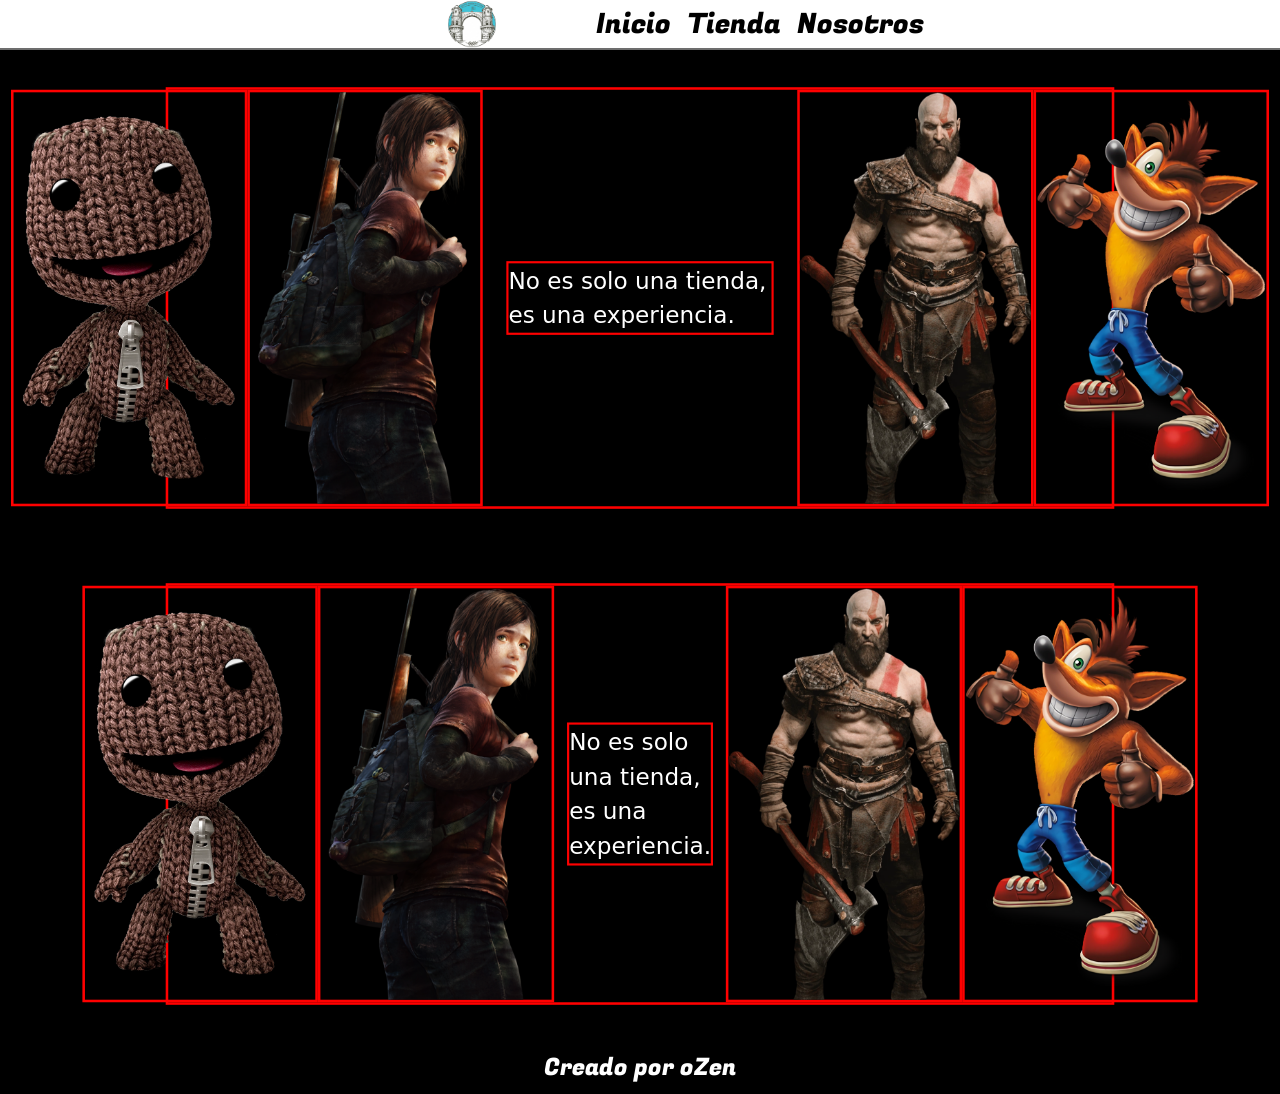
==== index.html @ 8d52ddcc "Añadi: 1-Logo 1024px y 240px. 2-Arregle Header y Footer." ====
<!DOCTYPE html>
<html lang="es">

<head>
    <meta charset="UTF-8">
    <meta name="viewport" content="width=device-width, initial-scale=1.0">
    <title>Tienda Digitales de Juegos </title>
    <meta name="description" content="Cordoba Store SLOGAN">
    <!-- fuentes -->
    <link href="https://cdn.jsdelivr.net/npm/bootstrap@5.3.8/dist/css/bootstrap.min.css" rel="stylesheet"
        integrity="sha384-sRIl4kxILFvY47J16cr9ZwB07vP4J8+LH7qKQnuqkuIAvNWLzeN8tE5YBujZqJLB" crossorigin="anonymous">
    <link rel="stylesheet" href="https://cdnjs.cloudflare.com/ajax/libs/animate.css/4.1.1/animate.min.css" />
    <link rel="preconnect" href="https://fonts.googleapis.com">
    <link rel="preconnect" href="https://fonts.gstatic.com" crossorigin>
    <link
        href="https://fonts.googleapis.com/css2?family=Bungee&family=Fugaz+One&family=Space+Mono:ital,wght@0,400;0,700;1,400;1,700&display=swap"
        rel="stylesheet">
    <link rel="stylesheet" href="./css/estilos.css">
</head>

<body class="bg-black">

    <header
        class="d-flex container-0 start-0 bottom-0 text-white py-0 position-static justify-content-center align-items-center">
        <nav class="d-flex fs-3 nav-bar justify-content-center align-items-center overflow-hidden">
            <h1 style="display: none;">Cordoba.Store</h1>
           <a href="./index.html"><img src="./img/logo/logo pequeño.svg"></a>
            <ul class="list-unstyled d-flex m-1 gap-3">
                <li class="div-header flex-header__delete"><a href="./index.html">Inicio</a></li>
                <li class="div-header"><a href="./pages/tienda.html">Tienda</a></li>
                <li class="div-header"><a href="./pages/nosotros.html">Nosotros</a></li>
            </ul>
        </nav>
    </header>

    <main class="container">
        <div class="d-flex justify-content-center align-content-center align-items-center row-1">
            <img class="col-3 sackboy imagen-libre-2" src="./img/index/sackboy.png">
            <img class="col-3 ellie imagen-libre-1" src="./img/index/ellie.png">
            <div class="d-flex col-4 justify-content-center">
                <p class="text-white fs-2 texto-centro position-static">No es solo una tienda, es una experiencia.</p>
            </div>
            <img class="col-3 kratos imagen-libre-1" src="./img/index/kratos.png">
            <img class="col-3 crash imagen-libre-3" src="./img/index/crash.png">
        </div>
        <div class="d-flex justify-content-center align-content-center align-items-center row-1">
            <img class="col-3 sackboy imagen-libre-2" src="./img/index/sackboy.png">
            <img class="col-3 ellie imagen-libre-1" src="./img/index/ellie.png">
            <div>
                <p class="text-white fs-2 texto-centro">No es solo una tienda, es una experiencia.</p>
            </div>
            <img class="col-3 kratos imagen-libre-1" src="./img/index/kratos.png">
            <img class="col-3 crash imagen-libre-3" src="./img/index/crash.png">
        </div>
    </main>

    <footer
        class="d-flex position-absolute bottom--100 w-100 h-1 text-white py-2 border-0 justify-content-evenly align-items-stretch">
        <nav class="fs-4 list-unstyled align-items-center gap-3 m-0 p-0">
            <p>Creado por oZen</p>
        </nav>
    </footer>


    <script src="./js/codigo.js"></script>
</body>

</html>
---- css/estilos.css ----
/* Box sizing rules */
*,
*::before,
*::after {
  box-sizing: border-box;
}

/* Remove default margin */
body,
h1,
h2,
h3,
h4,
p,
figure,
blockquote,
dl,
dd {
  margin: 0;
}

header {
  display: flex;
  background: #ffffff;
  width: 100%;
  position: sticky;
  top: 0;
  left: 0;
  z-index: 1;
  border-bottom: 2px solid;
  border-color: rgb(109, 109, 109);
}
header.container-0 {
  height: 50px;
}
header.container-0 img {
  transform: scale(0.2);
}
header h2 {
  font-family: "Fugaz One", sans-serif;
  color: #e4a553;
  text-decoration: none;
}
header a {
  font-family: "Fugaz One", sans-serif;
  color: #000000;
  text-decoration: none;
}
header .texto-header {
  font-family: "Space Mono", monospace;
  color: #ffffff;
  text-shadow: 4px 3px #000000;
  font-size: 1.3em;
}
header .titulo {
  font-family: "Space Mono", monospace;
  text-shadow: 5px 5px #590061;
  font-size: 2.1rem;
}

footer {
  color: rgb(255, 255, 255);
}
footer p {
  font-family: "Fugaz One", sans-serif;
  color: large;
  text-align: center;
}

.container div {
  transform: scale(0.85);
  border-style: solid;
  border-color: red;
  position: relative;
}
.container div .imagen-libre-2 {
  position: relative;
  /* Desplaza 50px a la derecha y 100px hacia abajo */
}
.container div .imagen-libre-3 {
  position: relative;
  /* O absolute */
  /* Desplaza 50px a la derecha y 100px hacia abajo */
}
.container div img {
  border-style: solid;
  border-color: red;
}
.container div img.ancho-img {
  transform: scale(1.1);
}/*# sourceMappingURL=estilos.css.map */
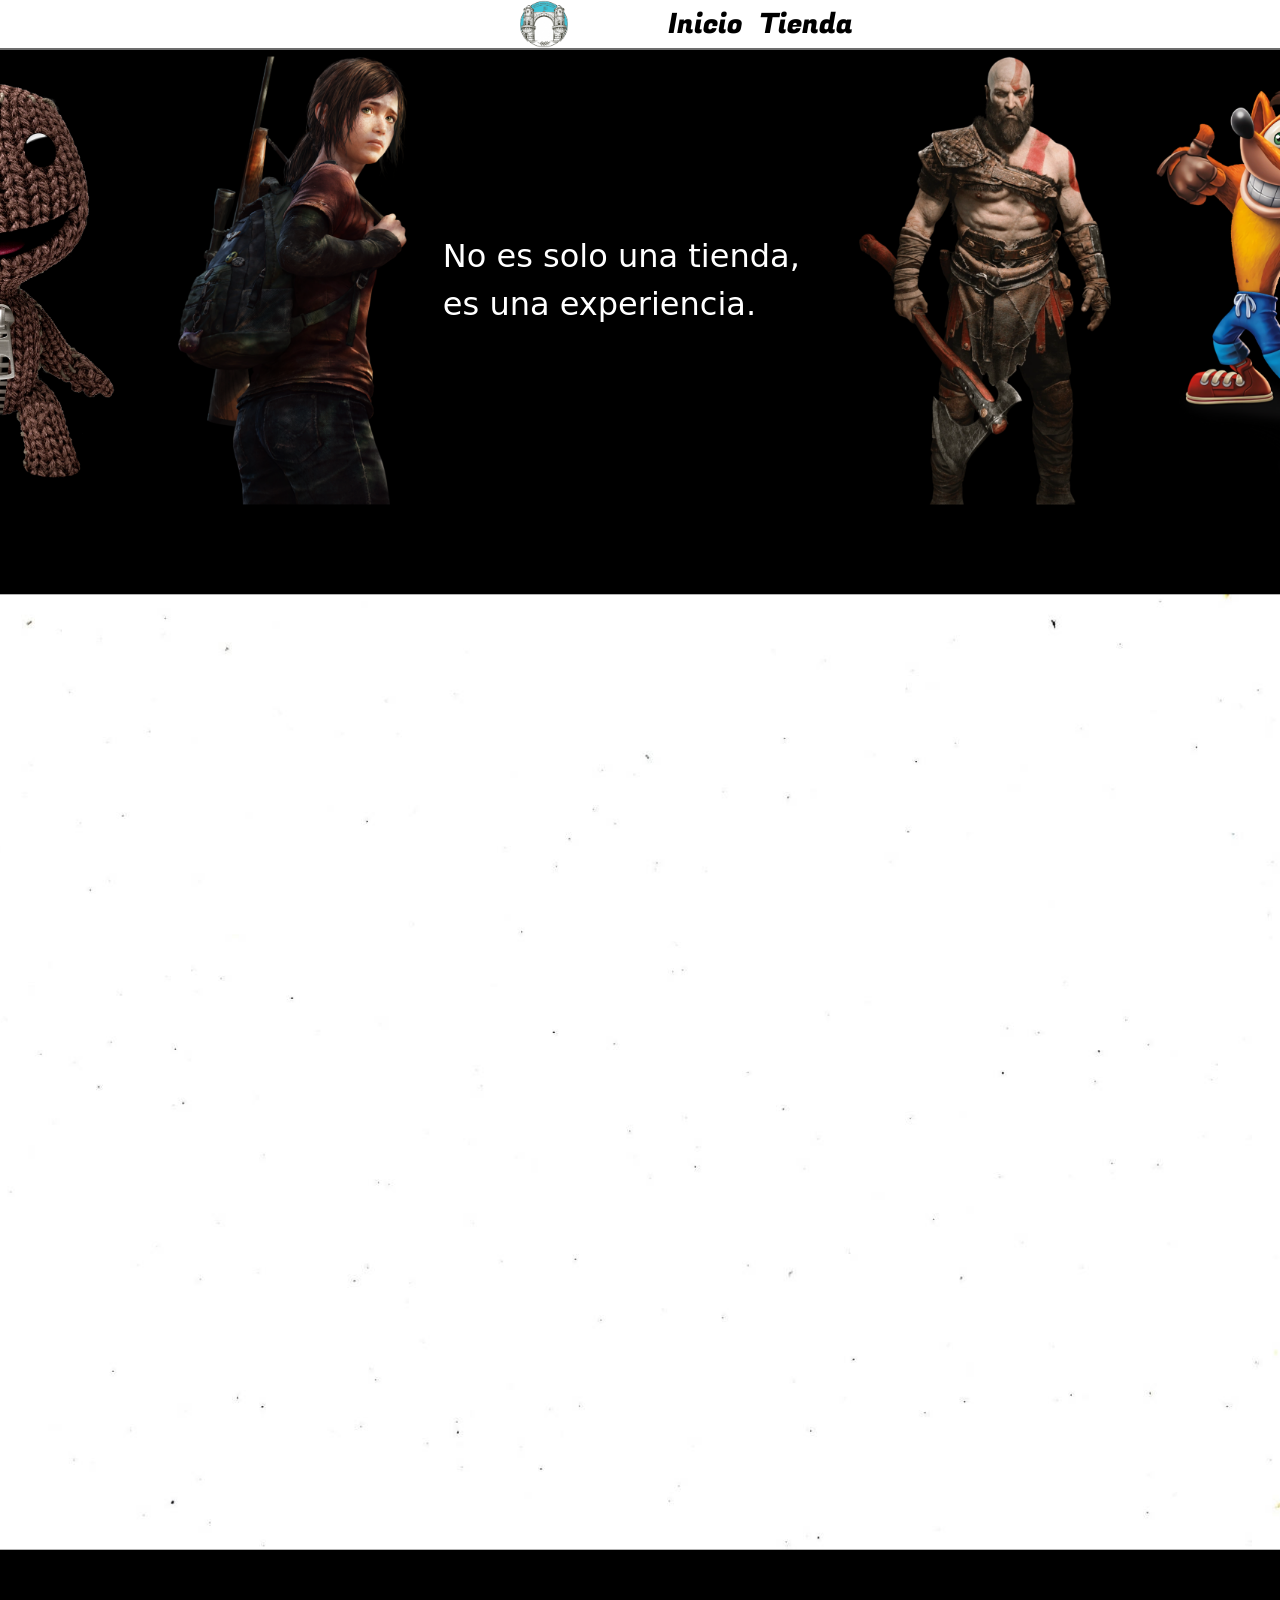
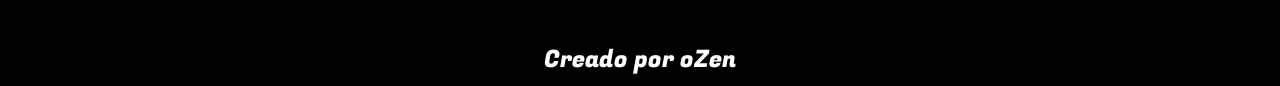
==== commit 1d74da7a: "Añadi: 1-Botones para filtrar 2-JS que agrega div con img 3-Cards en tienda.html" ====
--- a/index.html
+++ b/index.html
@@ -9,7 +9,6 @@
     <!-- fuentes -->
     <link href="https://cdn.jsdelivr.net/npm/bootstrap@5.3.8/dist/css/bootstrap.min.css" rel="stylesheet"
         integrity="sha384-sRIl4kxILFvY47J16cr9ZwB07vP4J8+LH7qKQnuqkuIAvNWLzeN8tE5YBujZqJLB" crossorigin="anonymous">
-    <link rel="stylesheet" href="https://cdnjs.cloudflare.com/ajax/libs/animate.css/4.1.1/animate.min.css" />
     <link rel="preconnect" href="https://fonts.googleapis.com">
     <link rel="preconnect" href="https://fonts.gstatic.com" crossorigin>
     <link
@@ -24,17 +23,16 @@
         class="d-flex container-0 start-0 bottom-0 text-white py-0 position-static justify-content-center align-items-center">
         <nav class="d-flex fs-3 nav-bar justify-content-center align-items-center overflow-hidden">
             <h1 style="display: none;">Cordoba.Store</h1>
-           <a href="./index.html"><img src="./img/logo/logo pequeño.svg"></a>
+            <a href="./index.html"><img src="./img/logo/logo-pequeño.svg"></a>
             <ul class="list-unstyled d-flex m-1 gap-3">
                 <li class="div-header flex-header__delete"><a href="./index.html">Inicio</a></li>
                 <li class="div-header"><a href="./pages/tienda.html">Tienda</a></li>
-                <li class="div-header"><a href="./pages/nosotros.html">Nosotros</a></li>
             </ul>
         </nav>
     </header>
 
     <main class="container">
-        <div class="d-flex justify-content-center align-content-center align-items-center row-1">
+        <div class="d-flex justify-content-center align-content-center align-items-center row-1" style="margin: -3%;">
             <img class="col-3 sackboy imagen-libre-2" src="./img/index/sackboy.png">
             <img class="col-3 ellie imagen-libre-1" src="./img/index/ellie.png">
             <div class="d-flex col-4 justify-content-center">
@@ -43,14 +41,8 @@
             <img class="col-3 kratos imagen-libre-1" src="./img/index/kratos.png">
             <img class="col-3 crash imagen-libre-3" src="./img/index/crash.png">
         </div>
-        <div class="d-flex justify-content-center align-content-center align-items-center row-1">
-            <img class="col-3 sackboy imagen-libre-2" src="./img/index/sackboy.png">
-            <img class="col-3 ellie imagen-libre-1" src="./img/index/ellie.png">
-            <div>
-                <p class="text-white fs-2 texto-centro">No es solo una tienda, es una experiencia.</p>
-            </div>
-            <img class="col-3 kratos imagen-libre-1" src="./img/index/kratos.png">
-            <img class="col-3 crash imagen-libre-3" src="./img/index/crash.png">
+        <div class="d-flex justify-content-center align-content-center align-items-center row-3">
+            <img class="tienda" src="./img/index/blank-white-landscape-7sn5o1woonmklx1h.jpg" alt="">
         </div>
     </main>
 
@@ -62,7 +54,8 @@
     </footer>
 
 
-    <script src="./js/codigo.js"></script>
+    <script src="./js/index.js"></script>
+    <script src="https://cdn.jsdelivr.net/npm/bootstrap@5.3.8/dist/js/bootstrap.bundle.min.js" integrity="sha384-FKyoEForCGlyvwx9Hj09JcYn3nv7wiPVlz7YYwJrWVcXK/BmnVDxM+D2scQbITxI" crossorigin="anonymous"></script>
 </body>
 
 </html>
--- a/css/estilos.css
+++ b/css/estilos.css
@@ -1,3 +1,4 @@
+@charset "UTF-8";
 /* Box sizing rules */
 *,
 *::before,
@@ -67,25 +68,24 @@
   text-align: center;
 }
 
-.container div {
+.container div img {
   transform: scale(0.85);
-  border-style: solid;
-  border-color: red;
-  position: relative;
 }
-.container div .imagen-libre-2 {
-  position: relative;
-  /* Desplaza 50px a la derecha y 100px hacia abajo */
+.container div img.ancho-img {
+  transform: scale(1.1);
 }
-.container div .imagen-libre-3 {
-  position: relative;
-  /* O absolute */
-  /* Desplaza 50px a la derecha y 100px hacia abajo */
-}
-.container div img {
+
+.bordes {
   border-style: solid;
   border-color: red;
 }
-.container div img.ancho-img {
-  transform: scale(1.1);
+
+.tienda-tamaño {
+  width: 15%;
+}
+
+.cards {
+  background: #003a5f;
+  margin: 1%;
+  border-radius: 5em 0em;
 }/*# sourceMappingURL=estilos.css.map */
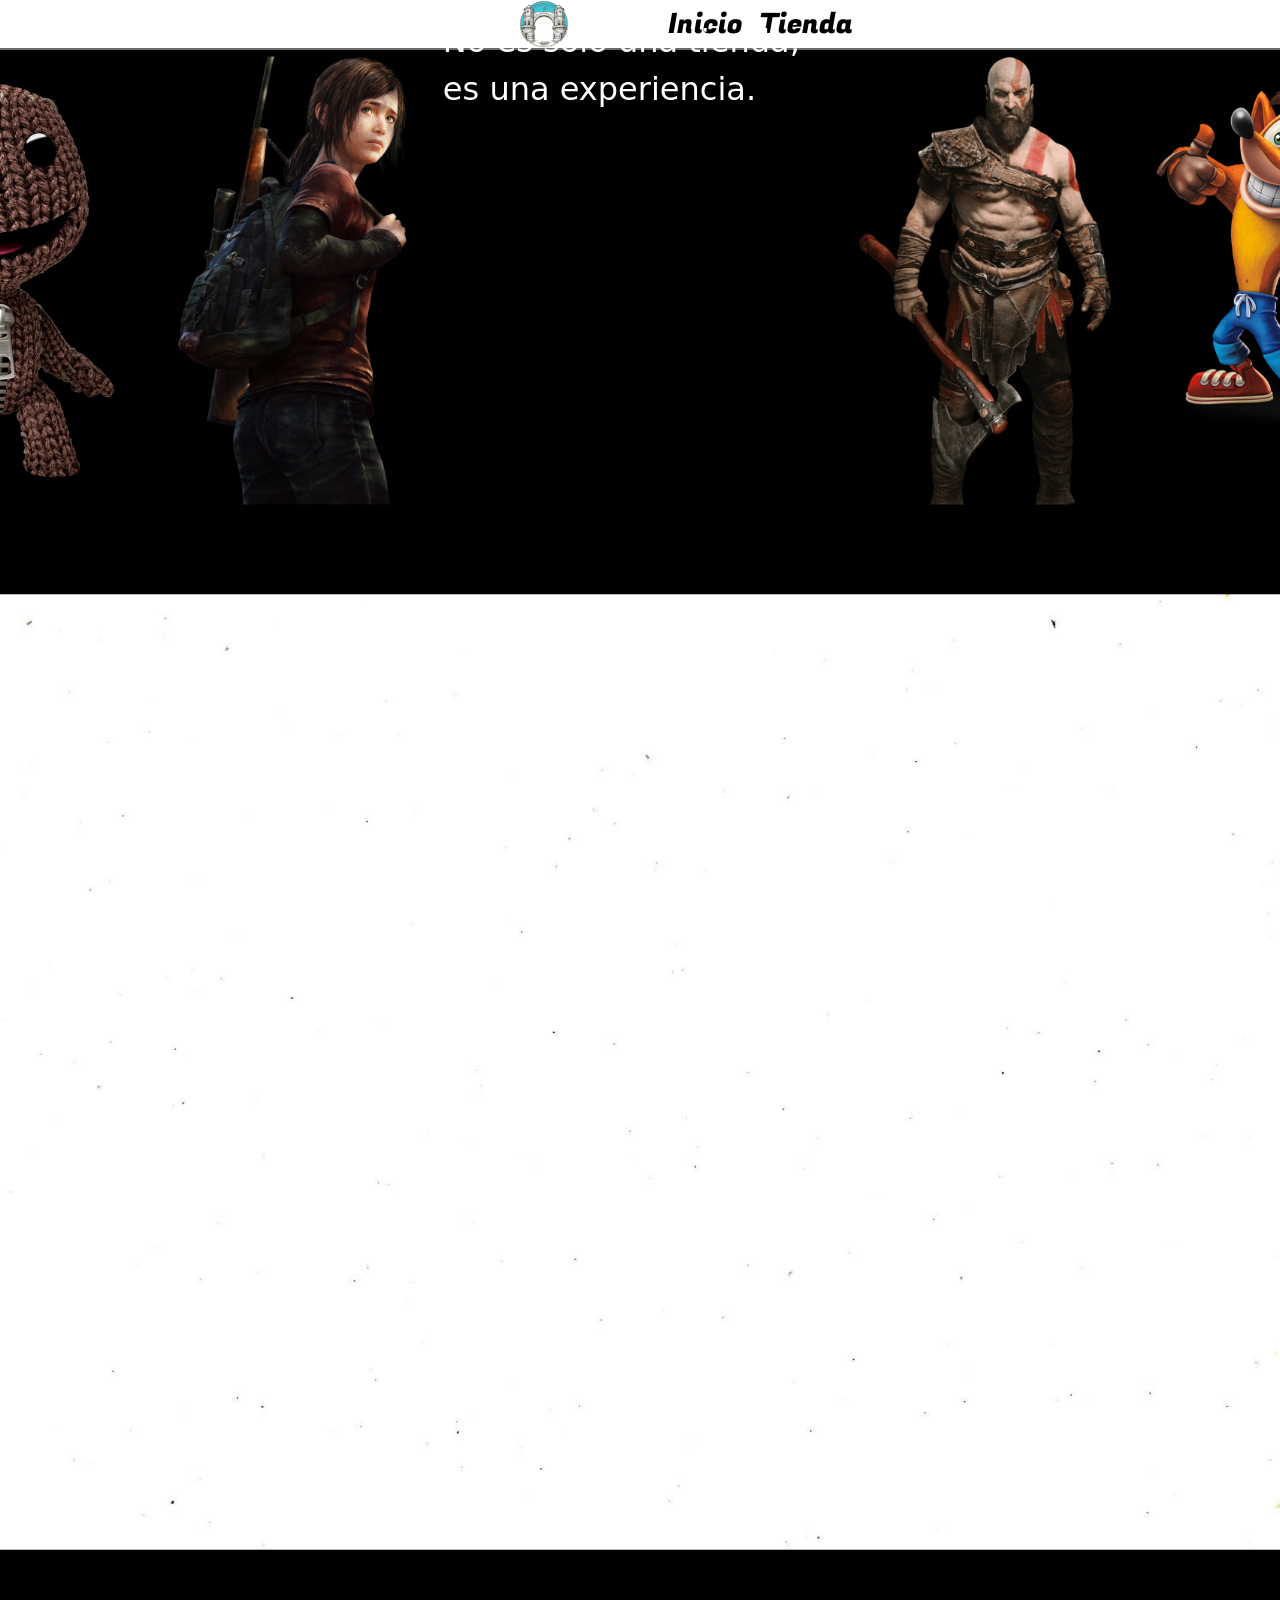
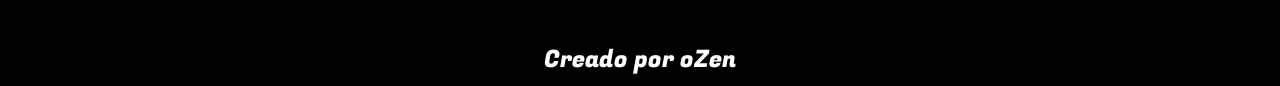
==== commit 9237c1e9: "Añadi: 1-Checkout al 50%" ====
--- a/index.html
+++ b/index.html
@@ -32,7 +32,7 @@
     </header>
 
     <main class="container">
-        <div class="d-flex justify-content-center align-content-center align-items-center row-1" style="margin: -3%;">
+        <div class="d-flex justify-content-center align-content-center row-1" style="margin: -3%;">
             <img class="col-3 sackboy imagen-libre-2" src="./img/index/sackboy.png">
             <img class="col-3 ellie imagen-libre-1" src="./img/index/ellie.png">
             <div class="d-flex col-4 justify-content-center">
--- a/css/estilos.css
+++ b/css/estilos.css
@@ -84,8 +84,69 @@
   width: 15%;
 }
 
-.cards {
-  background: #003a5f;
+.cards-steam {
+  background: radial-gradient(circle at top right, rgba(102, 192, 244, 0.15), transparent 35%), linear-gradient(135deg, #171a21 0%, #091a46 50%, #003a5f 100%);
+  border-radius: 5em 0em;
   margin: 1%;
+}
+.cards-steam img {
+  padding: -5%;
+}
+
+.cards-psn {
+  background: radial-gradient(circle at top right, rgba(102, 192, 244, 0.15), transparent 35%), linear-gradient(135deg, #171a21 0%, #091a46 50%, #003a5f 100%);
   border-radius: 5em 0em;
-}/*# sourceMappingURL=estilos.css.map */+  margin: 1%;
+}
+.cards-psn img {
+  padding: -5%;
+}
+
+.cards-epic {
+  background: radial-gradient(circle at top right, rgba(102, 192, 244, 0.15), transparent 35%), linear-gradient(135deg, #171a21 0%, #091a46 50%, #003a5f 100%);
+  border-radius: 5em 0em;
+  margin: 1%;
+}
+.cards-epic img {
+  padding: -5%;
+}
+
+.cards-xbox {
+  background: radial-gradient(circle at top right, rgba(102, 192, 244, 0.15), transparent 35%), linear-gradient(135deg, #171a21 0%, #091a46 50%, #003a5f 100%);
+  border-radius: 5em 0em;
+  margin: 1%;
+}
+.cards-xbox img {
+  padding: -5%;
+}
+
+.carrito-scroll {
+  max-height: 180px;
+  overflow-y: auto;
+}
+
+/* OPCIONAL: Estilizado de la barra de scroll para que combine con el modo oscuro */
+.carrito-scroll::-webkit-scrollbar {
+  width: 6px;
+}
+
+.carrito-scroll::-webkit-scrollbar-track {
+  background: transparent;
+}
+
+.carrito-scroll::-webkit-scrollbar-thumb {
+  background-color: #0dcaf0;
+  /* El color cyan de info de Bootstrap */
+  border-radius: 4px;
+}
+
+.fondo-sutil {
+  /* Indicamos que el verde termine temprano (al 30%) y el resto sea blanco */
+  background: radial-gradient(circle at top right, rgba(102, 192, 244, 0.15), transparent 35%), linear-gradient(135deg, #7abe96 0%, #2cec35 50%, #0aff3f 100%);
+  width: 33%;
+  height: 74%;
+}
+
+.fondo-checkout {
+  background: radial-gradient(circle at top right, rgba(102, 192, 244, 0.15), transparent 35%), linear-gradient(135deg, #171a21 0%, #2958d1 50%, #0d537e 100%);
+}
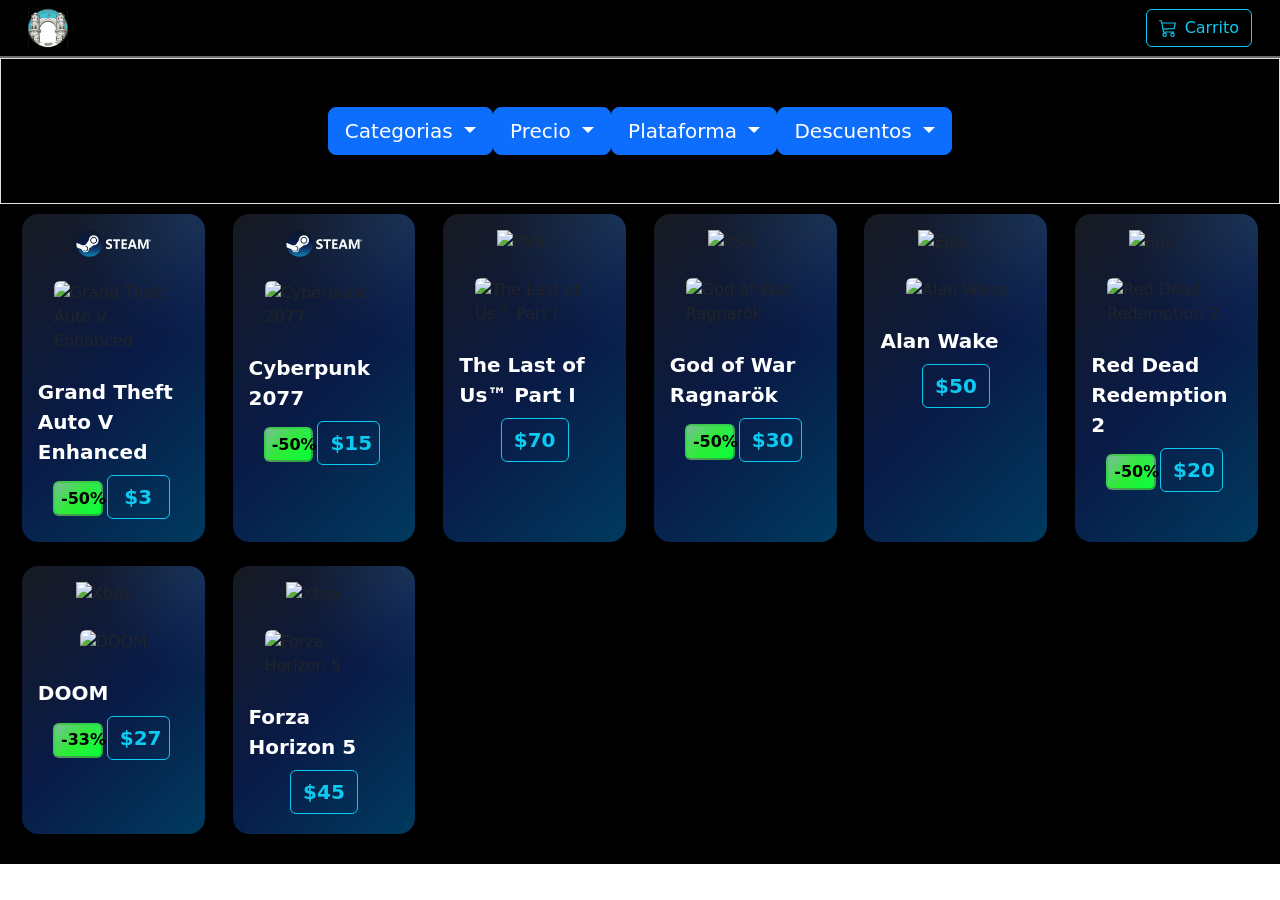
==== commit 96050d68: "Pagina Funcional al 100%" ====
--- a/index.html
+++ b/index.html
@@ -7,55 +7,110 @@
     <title>Tienda Digitales de Juegos </title>
     <meta name="description" content="Cordoba Store SLOGAN">
     <!-- fuentes -->
-    <link href="https://cdn.jsdelivr.net/npm/bootstrap@5.3.8/dist/css/bootstrap.min.css" rel="stylesheet"
-        integrity="sha384-sRIl4kxILFvY47J16cr9ZwB07vP4J8+LH7qKQnuqkuIAvNWLzeN8tE5YBujZqJLB" crossorigin="anonymous">
     <link rel="preconnect" href="https://fonts.googleapis.com">
     <link rel="preconnect" href="https://fonts.gstatic.com" crossorigin>
     <link
         href="https://fonts.googleapis.com/css2?family=Bungee&family=Fugaz+One&family=Space+Mono:ital,wght@0,400;0,700;1,400;1,700&display=swap"
         rel="stylesheet">
-    <link rel="stylesheet" href="./css/estilos.css">
+    <link href="https://cdn.jsdelivr.net/npm/bootstrap@5.3.8/dist/css/bootstrap.min.css" rel="stylesheet"
+        integrity="sha384-sRIl4kxILFvY47J16cr9ZwB07vP4J8+LH7qKQnuqkuIAvNWLzeN8tE5YBujZqJLB" crossorigin="anonymous">
+    <link rel="stylesheet" href="../css/estilos.css">
 </head>
 
-<body class="bg-black">
+<body>
 
-    <header
-        class="d-flex container-0 start-0 bottom-0 text-white py-0 position-static justify-content-center align-items-center">
-        <nav class="d-flex fs-3 nav-bar justify-content-center align-items-center overflow-hidden">
-            <h1 style="display: none;">Cordoba.Store</h1>
-            <a href="./index.html"><img src="./img/logo/logo-pequeño.svg"></a>
-            <ul class="list-unstyled d-flex m-1 gap-3">
-                <li class="div-header flex-header__delete"><a href="./index.html">Inicio</a></li>
-                <li class="div-header"><a href="./pages/tienda.html">Tienda</a></li>
-            </ul>
-        </nav>
+    <header class="w-100 bg-black border-bottom-steam sticky-top py-2 px-3">
+        <div class="container-fluid d-flex justify-content-between align-items-center">
+
+            <div class="d-flex align-items-center">
+                <h1 style="display: none;">Cordoba.Store</h1>
+                <a href="./index.html" class="d-flex align-items-center">
+                    <img src="../img/logo/logo-pequeño.svg" alt="Cordoba Store" style="height: 40px; width: auto;">
+                </a>
+            </div>
+
+            <div id="Carrito" class="d-flex align-items-center">
+                <button class="btn btn-outline-info position-relative d-flex align-items-center gap-2" type="button"
+                    data-bs-toggle="dropdown" data-bs-auto-close="outside" aria-expanded="false">
+                    <svg xmlns="http://www.w3.org/2000/svg" width="18" height="18" fill="currentColor"
+                        class="bi bi-cart3" viewBox="0 0 16 16">
+                        <path
+                            d="M0 1.5A.5.5 0 0 1 .5 1H2a.5.5 0 0 1 .485.379L2.89 3H14.5a.5.5 0 0 1 .49.598l-1 5a.5.5 0 0 1-.465.401l-9.397.472L4.415 11H13a.5.5 0 0 1 0 1H4a.5.5 0 0 1-.491-.408L2.01 3.607 1.61 2H.5a.5.5 0 0 1-.5-.5M3.102 4l.84 4.479 9.144-.459L13.89 4zM5 12a2 2 0 1 0 0 4 2 2 0 0 0 0-4m7 0a2 2 0 1 0 0 4 2 2 0 0 0 0-4m-7 1a1 1 0 1 1 0 2 1 1 0 0 1 0-2m7 0a1 1 0 1 1 0 2 1 1 0 0 1 0-2" />
+                    </svg>
+                    <span>Carrito</span>
+                    <span id="cantidad-items-carrito"
+                        class="badge bg-danger rounded-circle position-absolute top-0 start-100 translate-middle p-1 px-2 fs-6"></span>
+                </button>
+                <ul class="dropdown-menu dropdown-menu-end dropdown-menu-dark p-3 mb-5" id="lista-carrito-dropdown"
+                    style="min-width: 320px;">
+                    <span class="fs-5 text-white fw-semibold">Carro</span>
+                    <div id="items-carrito" class="carrito-scroll" style="min-height: 75px;">
+                    </div>
+                    <div id="footer-carrito" class="p-2">
+                        <li class="d-flex justify-content-between align-items-center mb-3 row">
+                            <span class="fw-bold text-white">Total:</span>
+                            <span id="total-carrito" class="text-info fw-bold fs-5">$0</span>
+                        </li>
+                        <li>
+                            <a href="./pages/checkout.html"><button class="btn btn-info w-100 fw-bold text-dark rounded">Proceder al Pago</button></a>
+                        </li>
+                    </div>
+                </ul>
+            </div>
+
+        </div>
     </header>
 
-    <main class="container">
-        <div class="d-flex justify-content-center align-content-center row-1" style="margin: -3%;">
-            <img class="col-3 sackboy imagen-libre-2" src="./img/index/sackboy.png">
-            <img class="col-3 ellie imagen-libre-1" src="./img/index/ellie.png">
-            <div class="d-flex col-4 justify-content-center">
-                <p class="text-white fs-2 texto-centro position-static">No es solo una tienda, es una experiencia.</p>
+    <main class="container-1 overflow-hidden bg-black">
+        <div id="filtros" class="d-sm-flex justify-content-center border p-5">
+            <div class="btn-group" role="group">
+                <button type="button" class="btn btn-primary dropdown-toggle btn-lg" data-bs-toggle="dropdown"
+                    aria-expanded="false">
+                    Categorias
+                </button>
+                <ul id="f-generos" class="dropdown-menu">
+                </ul>
             </div>
-            <img class="col-3 kratos imagen-libre-1" src="./img/index/kratos.png">
-            <img class="col-3 crash imagen-libre-3" src="./img/index/crash.png">
+            <div class="btn-group" role="group">
+                <button type="button" class="btn btn-primary dropdown-toggle btn-lg" data-bs-toggle="dropdown"
+                    aria-expanded="false">
+                    Precio
+                </button>
+                <ul id="f-precio" class="dropdown-menu">
+                </ul>
+            </div>
+            <div class="btn-group" role="group">
+                <button type="button" class="btn btn-primary dropdown-toggle btn-lg" data-bs-toggle="dropdown"
+                    aria-expanded="false">
+                    Plataforma
+                </button>
+                <ul id="f-plataforma" class="dropdown-menu">
+                </ul>
+            </div>
+            <div class="btn-group" role="group">
+                <button type="button" class="btn btn-primary dropdown-toggle btn-lg" data-bs-toggle="dropdown"
+                    aria-expanded="false">
+                    Descuentos
+                </button>
+                <ul id="f-descuentos" class="dropdown-menu">
+                </ul>
+            </div>
         </div>
-        <div class="d-flex justify-content-center align-content-center align-items-center row-3">
-            <img class="tienda" src="./img/index/blank-white-landscape-7sn5o1woonmklx1h.jpg" alt="">
+        <div id="EymrNHzbVl" class="row m-2">
         </div>
     </main>
 
-    <footer
+    <!-- <footer
         class="d-flex position-absolute bottom--100 w-100 h-1 text-white py-2 border-0 justify-content-evenly align-items-stretch">
         <nav class="fs-4 list-unstyled align-items-center gap-3 m-0 p-0">
             <p>Creado por oZen</p>
         </nav>
-    </footer>
+    </footer> -->
 
-
-    <script src="./js/index.js"></script>
-    <script src="https://cdn.jsdelivr.net/npm/bootstrap@5.3.8/dist/js/bootstrap.bundle.min.js" integrity="sha384-FKyoEForCGlyvwx9Hj09JcYn3nv7wiPVlz7YYwJrWVcXK/BmnVDxM+D2scQbITxI" crossorigin="anonymous"></script>
+    <script src="https://cdn.jsdelivr.net/npm/bootstrap@5.3.8/dist/js/bootstrap.bundle.min.js"
+        integrity="sha384-FKyoEForCGlyvwx9Hj09JcYn3nv7wiPVlz7YYwJrWVcXK/BmnVDxM+D2scQbITxI"
+        crossorigin="anonymous"></script>
+    <script src="../js/codigo.js"></script>
 </body>
 
 </html>
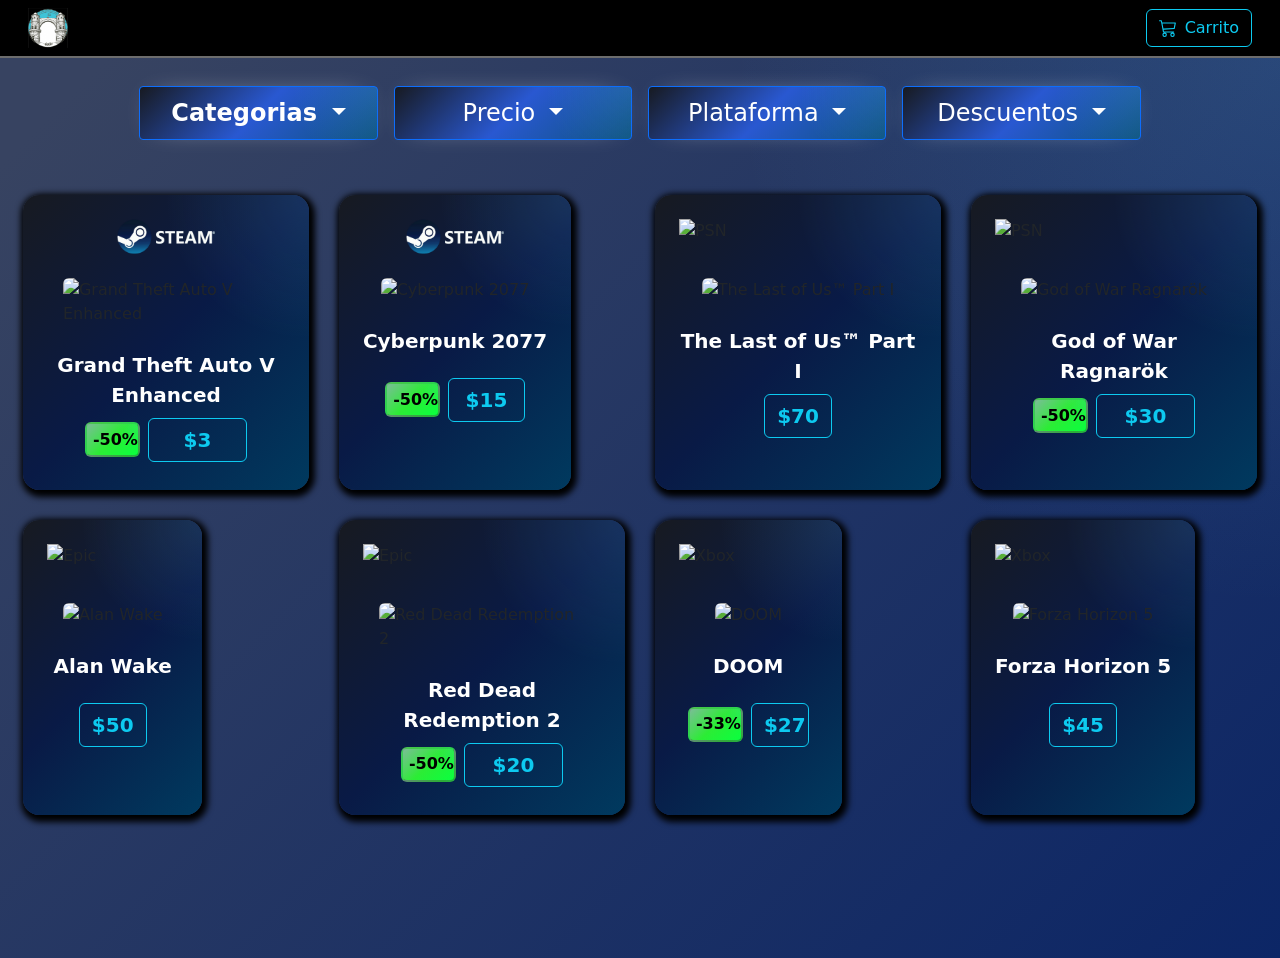
==== commit a35a1d4d: "Añadi: 1-Alertas para finalizar compras 2-Filtros dinamicos 3-Correji CSS" ====
--- a/index.html
+++ b/index.html
@@ -10,11 +10,11 @@
     <link rel="preconnect" href="https://fonts.googleapis.com">
     <link rel="preconnect" href="https://fonts.gstatic.com" crossorigin>
     <link
-        href="https://fonts.googleapis.com/css2?family=Bungee&family=Fugaz+One&family=Space+Mono:ital,wght@0,400;0,700;1,400;1,700&display=swap"
+        href="https://fonts.googleapis.com/css2?family=Merriweather+Sans:ital,wght@0,300..800;1,300..800&family=Pliant:ital,wght@0,100..900;1,100..900&family=Roboto+Condensed:ital,wght@0,100..900;1,100..900&family=Roboto+Slab:wght@100..900&family=Special+Gothic+Expanded+One&display=swap"
         rel="stylesheet">
     <link href="https://cdn.jsdelivr.net/npm/bootstrap@5.3.8/dist/css/bootstrap.min.css" rel="stylesheet"
         integrity="sha384-sRIl4kxILFvY47J16cr9ZwB07vP4J8+LH7qKQnuqkuIAvNWLzeN8tE5YBujZqJLB" crossorigin="anonymous">
-    <link rel="stylesheet" href="../css/estilos.css">
+    <link rel="stylesheet" href="./css/estilos.css">
 </head>
 
 <body>
@@ -25,7 +25,7 @@
             <div class="d-flex align-items-center">
                 <h1 style="display: none;">Cordoba.Store</h1>
                 <a href="./index.html" class="d-flex align-items-center">
-                    <img src="../img/logo/logo-pequeño.svg" alt="Cordoba Store" style="height: 40px; width: auto;">
+                    <img src="./img/logo/logo-pequeño.svg" alt="Cordoba Store" style="height: 40px; width: auto;">
                 </a>
             </div>
 
@@ -52,7 +52,9 @@
                             <span id="total-carrito" class="text-info fw-bold fs-5">$0</span>
                         </li>
                         <li>
-                            <a href="./pages/checkout.html"><button class="btn btn-info w-100 fw-bold text-dark rounded">Proceder al Pago</button></a>
+                            <a href="./pages/checkout.html"><button
+                                    class="shadow-cards fondo-checkout rounded-1 btn btn-info w-100 fw-bold text-white">Proceder
+                                    al Pago</button></a>
                         </li>
                     </div>
                 </ul>
@@ -61,56 +63,55 @@
         </div>
     </header>
 
-    <main class="container-1 overflow-hidden bg-black">
-        <div id="filtros" class="d-sm-flex justify-content-center border p-5">
+    <main class="container-1 overflow-hidden fondo-tienda" style="min-height: 100vh;">
+        <div id="filtros" class="d-sm-flex flex-wrap justify-content-center gap-2 p-4 row-cols-5">
             <div class="btn-group" role="group">
-                <button type="button" class="btn btn-primary dropdown-toggle btn-lg" data-bs-toggle="dropdown"
-                    aria-expanded="false">
+                <button type="button"
+                    class="shadow-cards fondo-checkout text-stroke fw-semibold rounded-1 m-1 fs-4 btn btn-primary dropdown-toggle btn-lg"
+                    data-bs-toggle="dropdown" aria-expanded="false">
                     Categorias
                 </button>
                 <ul id="f-generos" class="dropdown-menu">
                 </ul>
             </div>
             <div class="btn-group" role="group">
-                <button type="button" class="btn btn-primary dropdown-toggle btn-lg" data-bs-toggle="dropdown"
-                    aria-expanded="false">
+                <button type="button"
+                    class="shadow-cards fondo-checkout rounded-1 m-1 fs-4 btn btn-primary dropdown-toggle btn-lg"
+                    data-bs-toggle="dropdown" aria-expanded="false">
                     Precio
                 </button>
                 <ul id="f-precio" class="dropdown-menu">
                 </ul>
             </div>
             <div class="btn-group" role="group">
-                <button type="button" class="btn btn-primary dropdown-toggle btn-lg" data-bs-toggle="dropdown"
-                    aria-expanded="false">
+                <button type="button"
+                    class="shadow-cards fondo-checkout rounded-1 m-1 fs-4 btn btn-primary dropdown-toggle btn-lg"
+                    data-bs-toggle="dropdown" aria-expanded="false">
                     Plataforma
                 </button>
                 <ul id="f-plataforma" class="dropdown-menu">
                 </ul>
             </div>
             <div class="btn-group" role="group">
-                <button type="button" class="btn btn-primary dropdown-toggle btn-lg" data-bs-toggle="dropdown"
-                    aria-expanded="false">
+                <button type="button"
+                    class="shadow-cards fondo-checkout rounded-1 m-1 fs-4 btn btn-primary dropdown-toggle btn-lg"
+                    data-bs-toggle="dropdown" aria-expanded="false">
                     Descuentos
                 </button>
                 <ul id="f-descuentos" class="dropdown-menu">
                 </ul>
             </div>
         </div>
+        <div id="filtros-activos" class="d-flex flex-wrap justify-content-center gap-2 px-4 pb-3">
+        </div>
         <div id="EymrNHzbVl" class="row m-2">
         </div>
     </main>
 
-    <!-- <footer
-        class="d-flex position-absolute bottom--100 w-100 h-1 text-white py-2 border-0 justify-content-evenly align-items-stretch">
-        <nav class="fs-4 list-unstyled align-items-center gap-3 m-0 p-0">
-            <p>Creado por oZen</p>
-        </nav>
-    </footer> -->
-
     <script src="https://cdn.jsdelivr.net/npm/bootstrap@5.3.8/dist/js/bootstrap.bundle.min.js"
         integrity="sha384-FKyoEForCGlyvwx9Hj09JcYn3nv7wiPVlz7YYwJrWVcXK/BmnVDxM+D2scQbITxI"
         crossorigin="anonymous"></script>
-    <script src="../js/codigo.js"></script>
+    <script src="./js/codigo.js"></script>
 </body>
 
 </html>
--- a/css/estilos.css
+++ b/css/estilos.css
@@ -1,12 +1,10 @@
 @charset "UTF-8";
-/* Box sizing rules */
 *,
 *::before,
 *::after {
   box-sizing: border-box;
 }
 
-/* Remove default margin */
 body,
 h1,
 h2,
@@ -38,34 +36,39 @@
   transform: scale(0.2);
 }
 header h2 {
-  font-family: "Fugaz One", sans-serif;
+  font-family: "Roboto Condensed", sans-serif;
   color: #e4a553;
   text-decoration: none;
+  font-weight: 900;
 }
-header a {
-  font-family: "Fugaz One", sans-serif;
+header button {
+  font-family: "Roboto Condensed", sans-serif;
   color: #000000;
   text-decoration: none;
+  font-weight: 900;
 }
 header .texto-header {
-  font-family: "Space Mono", monospace;
+  font-family: "Roboto Condensed", sans-serif;
   color: #ffffff;
   text-shadow: 4px 3px #000000;
   font-size: 1.3em;
+  font-weight: 900;
 }
 header .titulo {
-  font-family: "Space Mono", monospace;
+  font-family: "Roboto Condensed", sans-serif;
   text-shadow: 5px 5px #590061;
   font-size: 2.1rem;
+  font-weight: 900;
 }
 
 footer {
   color: rgb(255, 255, 255);
 }
 footer p {
-  font-family: "Fugaz One", sans-serif;
+  font-family: "Roboto Condensed", sans-serif;
   color: large;
   text-align: center;
+  font-weight: 900;
 }
 
 .container div img {
@@ -149,4 +152,29 @@
 
 .fondo-checkout {
   background: radial-gradient(circle at top right, rgba(102, 192, 244, 0.15), transparent 35%), linear-gradient(135deg, #171a21 0%, #2958d1 50%, #0d537e 100%);
+}
+
+.fondo-tienda {
+  background: radial-gradient(circle at top right, rgba(102, 192, 244, 0.15), transparent 35%), linear-gradient(135deg, #374361 5%, #0c2666 100%);
+}
+
+.tarjeta-juego p,
+.cards-steam p,
+.cards-psn p,
+.cards-epic p {
+  display: block;
+  min-height: 44px;
+  /* Espacio exacto para que entren hasta 2 líneas de texto */
+  margin-bottom: 10px;
+  /* Separación limpia con los botones de abajo */
+  white-space: normal;
+  /* Asegura que el texto pueda saltar de línea si es largo */
+}
+
+.shadow-cards {
+  box-shadow: 0px -1px 30px -19px #FFFFFF;
+}
+
+.shadow-cards1 {
+  box-shadow: 2px 3px 6px 4px #000000;
 }
